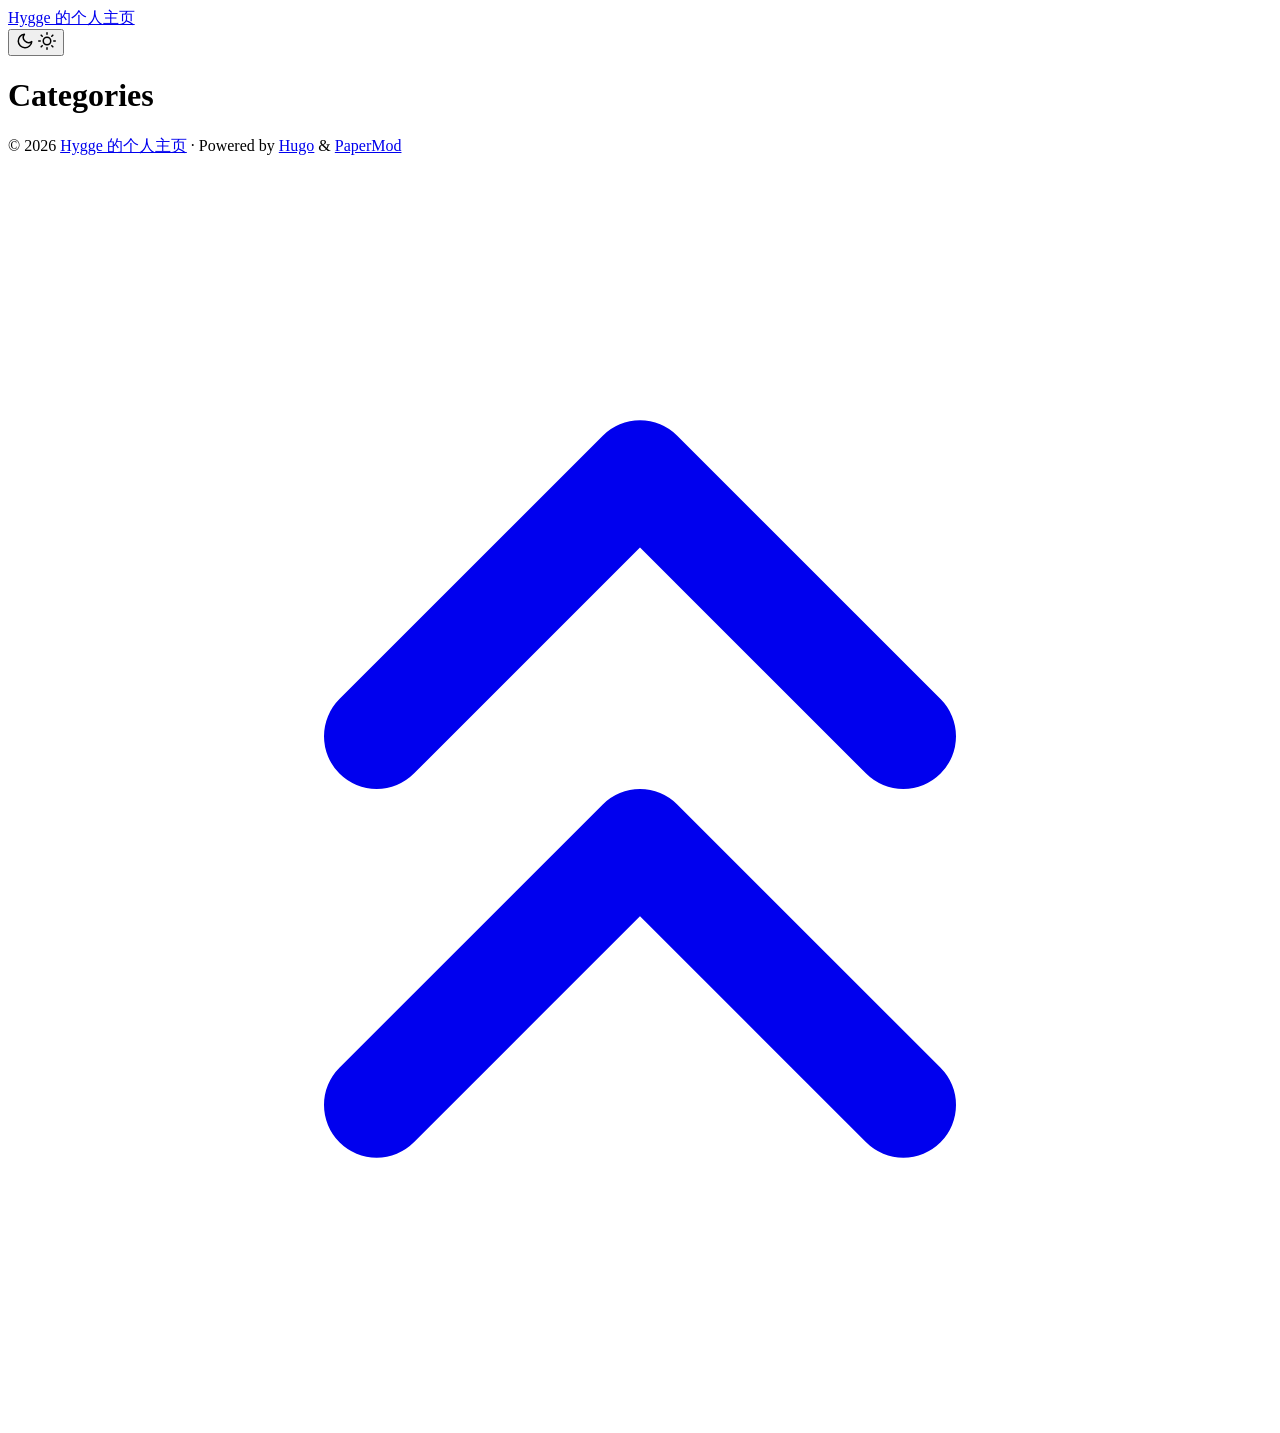
==== public/categories/index.html @ 5ad4b2df "feat: 初次部署我的网站地基" ====
<!DOCTYPE html>
<html lang="en" dir="auto" data-theme="auto">

<head><script src="/livereload.js?mindelay=10&amp;v=2&amp;port=1313&amp;path=livereload" data-no-instant defer></script><meta charset="utf-8">
<meta http-equiv="X-UA-Compatible" content="IE=edge">
<meta name="viewport" content="width=device-width, initial-scale=1, shrink-to-fit=no">
<meta name="robots" content="noindex, nofollow">
<title>Categories | Hygge 的个人主页</title>
<meta name="keywords" content="">
<meta name="description" content="">
<meta name="author" content="">
<link rel="canonical" href="http://localhost:1313/categories/">
<link crossorigin="anonymous" href="/assets/css/stylesheet.9e010bc22ef5794c0560b82f657f315607f24d8b05e0088e95b900c22246f5c0.css" integrity="sha256-ngELwi71eUwFYLgvZX8xVgfyTYsF4AiOlbkAwiJG9cA=" rel="preload stylesheet" as="style">
<link rel="icon" href="http://localhost:1313/favicon.ico">
<link rel="icon" type="image/png" sizes="16x16" href="http://localhost:1313/favicon-16x16.png">
<link rel="icon" type="image/png" sizes="32x32" href="http://localhost:1313/favicon-32x32.png">
<link rel="apple-touch-icon" href="http://localhost:1313/apple-touch-icon.png">
<link rel="mask-icon" href="http://localhost:1313/safari-pinned-tab.svg">
<meta name="theme-color" content="#2e2e33">
<meta name="msapplication-TileColor" content="#2e2e33">
<link rel="alternate" type="application/rss+xml" href="http://localhost:1313/categories/index.xml" title="rss">
<link rel="alternate" hreflang="en" href="http://localhost:1313/categories/">
<noscript>
    <style>
        #theme-toggle,
        .top-link {
            display: none;
        }

    </style>
    <style>
        @media (prefers-color-scheme: dark) {
            :root {
                --theme: rgb(29, 30, 32);
                --entry: rgb(46, 46, 51);
                --primary: rgb(218, 218, 219);
                --secondary: rgb(155, 156, 157);
                --tertiary: rgb(65, 66, 68);
                --content: rgb(196, 196, 197);
                --code-block-bg: rgb(46, 46, 51);
                --code-bg: rgb(55, 56, 62);
                --border: rgb(51, 51, 51);
                color-scheme: dark;
            }

            .list {
                background: var(--theme);
            }

            .toc {
                background: var(--entry);
            }
        }

    </style>
</noscript>
<script>
    if (localStorage.getItem("pref-theme") === "dark") {
        document.querySelector("html").dataset.theme = 'dark';
    } else if (localStorage.getItem("pref-theme") === "light") {
       document.querySelector("html").dataset.theme = 'light';
    } else if (window.matchMedia('(prefers-color-scheme: dark)').matches) {
        document.querySelector("html").dataset.theme = 'dark';
    } else {
        document.querySelector("html").dataset.theme = 'light';
    }

</script>
</head>
<body class="list" id="top">
    <header class="header">
    <nav class="header-nav">
        <div class="logo">
            <a href="http://localhost:1313/" accesskey="h" title="Hygge 的个人主页 (Alt + H)">Hygge 的个人主页</a>
            <div class="logo-switches">
                <button id="theme-toggle" class="theme-toggle" accesskey="t" title="(Alt + T)" aria-label="Toggle theme">
                    <svg class="moon" xmlns="http://www.w3.org/2000/svg" width="18" height="18" viewBox="0 0 24 24"
                        fill="none" stroke="currentColor" stroke-width="2" stroke-linecap="round"
                        stroke-linejoin="round">
                        <path d="M21 12.79A9 9 0 1 1 11.21 3 7 7 0 0 0 21 12.79z"></path>
                    </svg>
                    <svg class="sun" xmlns="http://www.w3.org/2000/svg" width="18" height="18" viewBox="0 0 24 24"
                        fill="none" stroke="currentColor" stroke-width="2" stroke-linecap="round"
                        stroke-linejoin="round">
                        <circle cx="12" cy="12" r="5"></circle>
                        <line x1="12" y1="1" x2="12" y2="3"></line>
                        <line x1="12" y1="21" x2="12" y2="23"></line>
                        <line x1="4.22" y1="4.22" x2="5.64" y2="5.64"></line>
                        <line x1="18.36" y1="18.36" x2="19.78" y2="19.78"></line>
                        <line x1="1" y1="12" x2="3" y2="12"></line>
                        <line x1="21" y1="12" x2="23" y2="12"></line>
                        <line x1="4.22" y1="19.78" x2="5.64" y2="18.36"></line>
                        <line x1="18.36" y1="5.64" x2="19.78" y2="4.22"></line>
                    </svg>
                </button>
            </div>
        </div>
        <ul id="menu" class="menu">
        </ul>
    </nav>
</header>
<main class="main">
<header class="page-header">
    <h1>Categories</h1>
</header>

<ul class="terms-tags">
</ul>
    </main>
    
<footer class="footer">
        <span>&copy; 2026 <a href="http://localhost:1313/">Hygge 的个人主页</a></span> · 

    <span>
        Powered by
        <a href="https://gohugo.io/" rel="noopener noreferrer" target="_blank">Hugo</a> &
        <a href="https://github.com/adityatelange/hugo-PaperMod/" rel="noopener" target="_blank">PaperMod</a>
    </span>
</footer>
<a href="#top" id="top-link" class="top-link hidden" aria-label="go to top" title="Go to Top (Alt + G)" accesskey="g">
    <svg xmlns="http://www.w3.org/2000/svg" viewBox="0 0 24 24" fill="none" stroke="currentColor" stroke-width="2"
        stroke-linecap="round" stroke-linejoin="round" class="feather feather-chevrons-up">
        <polyline points="17 11 12 6 7 11"></polyline>
        <polyline points="17 18 12 13 7 18"></polyline>
    </svg>
</a>

<script>
    let menu = document.getElementById('menu');
    if (menu) {
        
        const scrollPosition = localStorage.getItem("menu-scroll-position");
        if (scrollPosition) {
            menu.scrollLeft = parseInt(scrollPosition, 10);
        }
        
        menu.onscroll = function () {
            localStorage.setItem("menu-scroll-position", menu.scrollLeft);
        }
    }

    document.querySelectorAll('a[href^="#"]').forEach(anchor => {
        anchor.addEventListener("click", function (e) {
            e.preventDefault();
            var id = this.getAttribute("href").substr(1);
            if (!window.matchMedia('(prefers-reduced-motion: reduce)').matches) {
                document.querySelector(`[id='${decodeURIComponent(id)}']`).scrollIntoView({
                    behavior: "smooth"
                });
            } else {
                document.querySelector(`[id='${decodeURIComponent(id)}']`).scrollIntoView();
            }
            if (id === "top") {
                history.replaceState(null, null, " ");
            } else {
                history.pushState(null, null, `#${id}`);
            }
        });
    });

</script>
<script>
    var toplink = document.getElementById("top-link");
    window.onscroll = function () {
        const scrollThreshold = window.innerHeight;
        if (document.body.scrollTop > scrollThreshold || document.documentElement.scrollTop > scrollThreshold) {
            toplink.classList.remove("hidden");
        } else {
            toplink.classList.add("hidden");
        }
    };

</script>
<script>
    document.getElementById("theme-toggle").addEventListener("click", () => {
        const html = document.querySelector("html");
        if (html.dataset.theme === "dark") {
            html.dataset.theme = 'light';
            localStorage.setItem("pref-theme", 'light');
        } else {
            html.dataset.theme = 'dark';
            localStorage.setItem("pref-theme", 'dark');
        }
    })

</script>
</body>

</html>
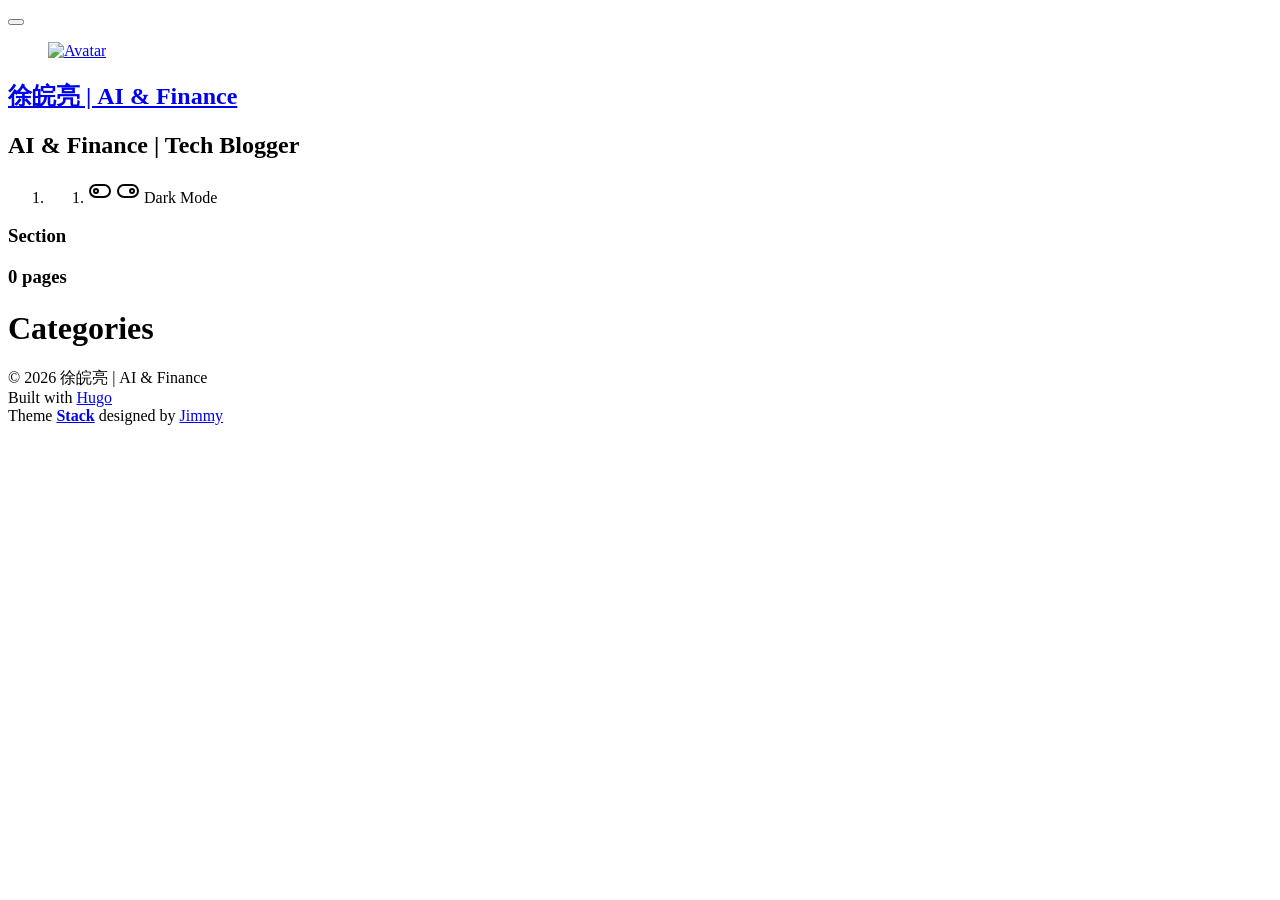
==== commit 4d3daecc: "更换主题" ====
--- a/public/categories/index.html
+++ b/public/categories/index.html
@@ -1,189 +1,147 @@
 <!DOCTYPE html>
-<html lang="en" dir="auto" data-theme="auto">
+<html lang="zh-cn" dir="ltr">
+    <head><script src="/livereload.js?mindelay=10&amp;v=2&amp;port=1313&amp;path=livereload" data-no-instant defer></script><meta charset='utf-8'>
+<meta name='viewport' content='width=device-width, initial-scale=1'><meta name='description' content="AI & Finance | Tech Blogger">
+<title>Categories</title>
 
-<head><script src="/livereload.js?mindelay=10&amp;v=2&amp;port=1313&amp;path=livereload" data-no-instant defer></script><meta charset="utf-8">
-<meta http-equiv="X-UA-Compatible" content="IE=edge">
-<meta name="viewport" content="width=device-width, initial-scale=1, shrink-to-fit=no">
-<meta name="robots" content="noindex, nofollow">
-<title>Categories | Hygge 的个人主页</title>
-<meta name="keywords" content="">
-<meta name="description" content="">
-<meta name="author" content="">
+
 <link rel="canonical" href="http://localhost:1313/categories/">
-<link crossorigin="anonymous" href="/assets/css/stylesheet.9e010bc22ef5794c0560b82f657f315607f24d8b05e0088e95b900c22246f5c0.css" integrity="sha256-ngELwi71eUwFYLgvZX8xVgfyTYsF4AiOlbkAwiJG9cA=" rel="preload stylesheet" as="style">
-<link rel="icon" href="http://localhost:1313/favicon.ico">
-<link rel="icon" type="image/png" sizes="16x16" href="http://localhost:1313/favicon-16x16.png">
-<link rel="icon" type="image/png" sizes="32x32" href="http://localhost:1313/favicon-32x32.png">
-<link rel="apple-touch-icon" href="http://localhost:1313/apple-touch-icon.png">
-<link rel="mask-icon" href="http://localhost:1313/safari-pinned-tab.svg">
-<meta name="theme-color" content="#2e2e33">
-<meta name="msapplication-TileColor" content="#2e2e33">
-<link rel="alternate" type="application/rss+xml" href="http://localhost:1313/categories/index.xml" title="rss">
-<link rel="alternate" hreflang="en" href="http://localhost:1313/categories/">
-<noscript>
-    <style>
-        #theme-toggle,
-        .top-link {
-            display: none;
+<link rel="preconnect" href="https://fonts.googleapis.com">
+<link rel="preconnect" href="https://fonts.gstatic.com" crossorigin>
+<link rel="preload" as="style" href="https://fonts.googleapis.com/css2?family=Lato:wght@300;400;700&display=swap">
+<link rel="stylesheet" href="https://fonts.googleapis.com/css2?family=Lato:wght@300;400;700&display=swap">
+
+
+<link rel="stylesheet" href="/scss/style.min.389e156f5e9bb13df5a924cfa99dfb9c39f3e01e68d9e146cd65bdae963be145.css"><meta property='og:title' content="Categories">
+<meta property='og:description' content="AI & Finance | Tech Blogger">
+<meta property='og:url' content='http://localhost:1313/categories/'>
+<meta property='og:site_name' content='徐皖亮 | AI &amp; Finance'>
+<meta property='og:type' content='website'><meta property='og:updated_time' content=' 2026-04-18T13:00:05&#43;08:00 '/>
+<meta name="twitter:title" content="Categories">
+<meta name="twitter:description" content="AI & Finance | Tech Blogger"><link rel="alternate" type="application/rss&#43;xml" href="http://localhost:1313/categories/index.xml">
+    </head>
+    <body class="">
+    <script>
+        (function() {
+            const colorSchemeKey = 'StackColorScheme';
+            if(!localStorage.getItem(colorSchemeKey)){
+                localStorage.setItem(colorSchemeKey, "auto");
+            }
+        })();
+    </script><script>
+    (function() {
+        const colorSchemeKey = 'StackColorScheme';
+        const colorSchemeItem = localStorage.getItem(colorSchemeKey);
+        const supportDarkMode = window.matchMedia('(prefers-color-scheme: dark)').matches === true;
+
+        if (colorSchemeItem == 'dark' || colorSchemeItem === 'auto' && supportDarkMode) {
+            
+
+            document.documentElement.dataset.scheme = 'dark';
+        } else {
+            document.documentElement.dataset.scheme = 'light';
         }
+    })();
+</script>
+<div class="container main-container flex on-phone--column compact"><aside class="sidebar left-sidebar sticky ">
+    <button class="hamburger hamburger--spin" type="button" id="toggle-menu" aria-label="Toggle Menu">
+        <span class="hamburger-box">
+            <span class="hamburger-inner"></span>
+        </span>
+    </button>
 
-    </style>
-    <style>
-        @media (prefers-color-scheme: dark) {
-            :root {
-                --theme: rgb(29, 30, 32);
-                --entry: rgb(46, 46, 51);
-                --primary: rgb(218, 218, 219);
-                --secondary: rgb(155, 156, 157);
-                --tertiary: rgb(65, 66, 68);
-                --content: rgb(196, 196, 197);
-                --code-block-bg: rgb(46, 46, 51);
-                --code-bg: rgb(55, 56, 62);
-                --border: rgb(51, 51, 51);
-                color-scheme: dark;
-            }
+    <header>
+        <figure class="site-avatar">
+                <a href="/">
+                    <img src="" 
+                        width=""
+                        height=""
+                        class="site-logo"
+                        loading="lazy"
+                        alt="Avatar">
+                </a>
+                
+            </figure>
+        
+        
+        <div class="site-meta">
+            <h1 class="site-name"><a href="/">徐皖亮 | AI &amp; Finance</a></h1>
+            <h2 class="site-description">AI &amp; Finance | Tech Blogger</h2>
+        </div>
+    </header><ol class="menu" id="main-menu">
+        
+        
+        <li class="menu-bottom-section">
+            <ol class="menu">
 
-            .list {
-                background: var(--theme);
-            }
+                
+                    <li id="dark-mode-toggle">
+                        <svg xmlns="http://www.w3.org/2000/svg" class="icon icon-tabler icon-tabler-toggle-left" width="24" height="24" viewBox="0 0 24 24" stroke-width="2" stroke="currentColor" fill="none" stroke-linecap="round" stroke-linejoin="round">
+  <path stroke="none" d="M0 0h24v24H0z"/>
+  <circle cx="8" cy="12" r="2" />
+  <rect x="2" y="6" width="20" height="12" rx="6" />
+</svg>
 
-            .toc {
-                background: var(--entry);
-            }
-        }
 
-    </style>
-</noscript>
-<script>
-    if (localStorage.getItem("pref-theme") === "dark") {
-        document.querySelector("html").dataset.theme = 'dark';
-    } else if (localStorage.getItem("pref-theme") === "light") {
-       document.querySelector("html").dataset.theme = 'light';
-    } else if (window.matchMedia('(prefers-color-scheme: dark)').matches) {
-        document.querySelector("html").dataset.theme = 'dark';
-    } else {
-        document.querySelector("html").dataset.theme = 'light';
-    }
 
-</script>
-</head>
-<body class="list" id="top">
-    <header class="header">
-    <nav class="header-nav">
-        <div class="logo">
-            <a href="http://localhost:1313/" accesskey="h" title="Hygge 的个人主页 (Alt + H)">Hygge 的个人主页</a>
-            <div class="logo-switches">
-                <button id="theme-toggle" class="theme-toggle" accesskey="t" title="(Alt + T)" aria-label="Toggle theme">
-                    <svg class="moon" xmlns="http://www.w3.org/2000/svg" width="18" height="18" viewBox="0 0 24 24"
-                        fill="none" stroke="currentColor" stroke-width="2" stroke-linecap="round"
-                        stroke-linejoin="round">
-                        <path d="M21 12.79A9 9 0 1 1 11.21 3 7 7 0 0 0 21 12.79z"></path>
-                    </svg>
-                    <svg class="sun" xmlns="http://www.w3.org/2000/svg" width="18" height="18" viewBox="0 0 24 24"
-                        fill="none" stroke="currentColor" stroke-width="2" stroke-linecap="round"
-                        stroke-linejoin="round">
-                        <circle cx="12" cy="12" r="5"></circle>
-                        <line x1="12" y1="1" x2="12" y2="3"></line>
-                        <line x1="12" y1="21" x2="12" y2="23"></line>
-                        <line x1="4.22" y1="4.22" x2="5.64" y2="5.64"></line>
-                        <line x1="18.36" y1="18.36" x2="19.78" y2="19.78"></line>
-                        <line x1="1" y1="12" x2="3" y2="12"></line>
-                        <line x1="21" y1="12" x2="23" y2="12"></line>
-                        <line x1="4.22" y1="19.78" x2="5.64" y2="18.36"></line>
-                        <line x1="18.36" y1="5.64" x2="19.78" y2="4.22"></line>
-                    </svg>
-                </button>
+                        <svg xmlns="http://www.w3.org/2000/svg" class="icon icon-tabler icon-tabler-toggle-right" width="24" height="24" viewBox="0 0 24 24" stroke-width="2" stroke="currentColor" fill="none" stroke-linecap="round" stroke-linejoin="round">
+  <path stroke="none" d="M0 0h24v24H0z"/>
+  <circle cx="16" cy="12" r="2" />
+  <rect x="2" y="6" width="20" height="12" rx="6" />
+</svg>
+
+
+
+                        <span>Dark Mode</span>
+                    </li>
+                
+            </ol>
+        </li>
+    </ol>
+</aside>
+
+    
+
+            <main class="main full-width">
+    <header>
+        <h3 class="section-title">
+            
+                Section
+            
+        </h3>
+
+        <div class="section-card">
+            <div class="section-details">
+                <h3 class="section-count">0 pages</h3>
+                <h1 class="section-term">Categories</h1>
+                
             </div>
         </div>
-        <ul id="menu" class="menu">
-        </ul>
-    </nav>
-</header>
-<main class="main">
-<header class="page-header">
-    <h1>Categories</h1>
-</header>
+    </header>
+    
+    
+        <section class="article-list--compact">
+            
+        </section>
+    <footer class="site-footer">
+    <section class="copyright">
+        &copy; 
+        
+        2026 徐皖亮 | AI &amp; Finance
+    </section>
+    
+    <section class="powerby">
+        Built with <a href="https://gohugo.io/" target="_blank" rel="noopener">Hugo</a> <br />
+        Theme <b><a href="https://github.com/CaiJimmy/hugo-theme-stack" target="_blank" rel="noopener" data-version="4.0.0">Stack</a></b> designed by <a href="https://jimmycai.com" target="_blank" rel="noopener">Jimmy</a>
+    </section>
+</footer>
 
-<ul class="terms-tags">
-</ul>
-    </main>
-    
-<footer class="footer">
-        <span>&copy; 2026 <a href="http://localhost:1313/">Hygge 的个人主页</a></span> · 
 
-    <span>
-        Powered by
-        <a href="https://gohugo.io/" rel="noopener noreferrer" target="_blank">Hugo</a> &
-        <a href="https://github.com/adityatelange/hugo-PaperMod/" rel="noopener" target="_blank">PaperMod</a>
-    </span>
-</footer>
-<a href="#top" id="top-link" class="top-link hidden" aria-label="go to top" title="Go to Top (Alt + G)" accesskey="g">
-    <svg xmlns="http://www.w3.org/2000/svg" viewBox="0 0 24 24" fill="none" stroke="currentColor" stroke-width="2"
-        stroke-linecap="round" stroke-linejoin="round" class="feather feather-chevrons-up">
-        <polyline points="17 11 12 6 7 11"></polyline>
-        <polyline points="17 18 12 13 7 18"></polyline>
-    </svg>
-</a>
+            </main>
+        </div>
+        
+<script type="text/javascript" src="/ts/main.6236c387baf139d2ba1a3b0cfc2e85bb4bb8282a60365654da422d5c4c2b3de1.js" defer></script>
 
-<script>
-    let menu = document.getElementById('menu');
-    if (menu) {
-        
-        const scrollPosition = localStorage.getItem("menu-scroll-position");
-        if (scrollPosition) {
-            menu.scrollLeft = parseInt(scrollPosition, 10);
-        }
-        
-        menu.onscroll = function () {
-            localStorage.setItem("menu-scroll-position", menu.scrollLeft);
-        }
-    }
 
-    document.querySelectorAll('a[href^="#"]').forEach(anchor => {
-        anchor.addEventListener("click", function (e) {
-            e.preventDefault();
-            var id = this.getAttribute("href").substr(1);
-            if (!window.matchMedia('(prefers-reduced-motion: reduce)').matches) {
-                document.querySelector(`[id='${decodeURIComponent(id)}']`).scrollIntoView({
-                    behavior: "smooth"
-                });
-            } else {
-                document.querySelector(`[id='${decodeURIComponent(id)}']`).scrollIntoView();
-            }
-            if (id === "top") {
-                history.replaceState(null, null, " ");
-            } else {
-                history.pushState(null, null, `#${id}`);
-            }
-        });
-    });
-
-</script>
-<script>
-    var toplink = document.getElementById("top-link");
-    window.onscroll = function () {
-        const scrollThreshold = window.innerHeight;
-        if (document.body.scrollTop > scrollThreshold || document.documentElement.scrollTop > scrollThreshold) {
-            toplink.classList.remove("hidden");
-        } else {
-            toplink.classList.add("hidden");
-        }
-    };
-
-</script>
-<script>
-    document.getElementById("theme-toggle").addEventListener("click", () => {
-        const html = document.querySelector("html");
-        if (html.dataset.theme === "dark") {
-            html.dataset.theme = 'light';
-            localStorage.setItem("pref-theme", 'light');
-        } else {
-            html.dataset.theme = 'dark';
-            localStorage.setItem("pref-theme", 'dark');
-        }
-    })
-
-</script>
-</body>
-
+    </body>
 </html>
